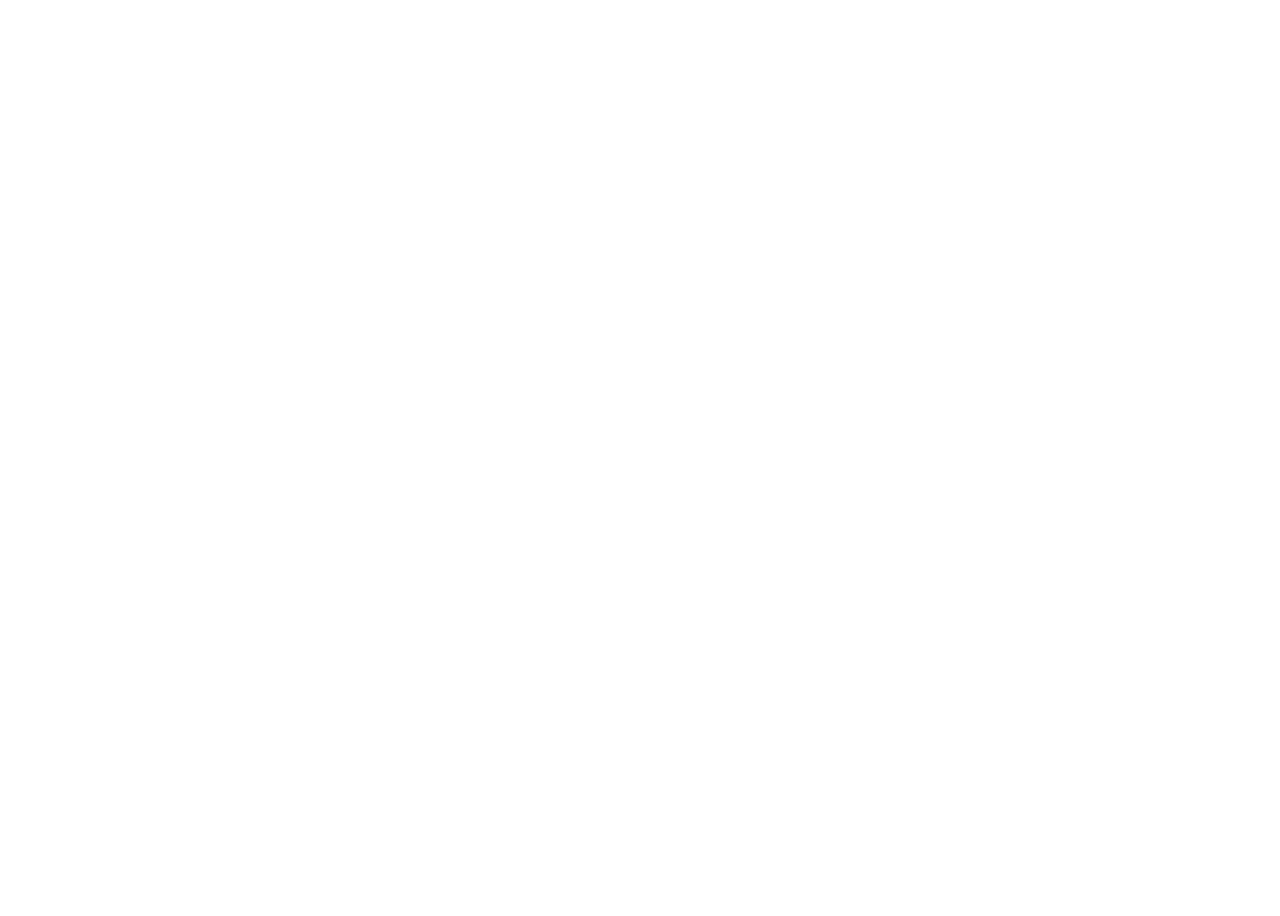
==== day1/index.html @ d2c2cd42 "project day1 done" ====
<!DOCTYPE html>
<html lang="en">
<head>
    <meta charset="UTF-8">
    <meta name="viewport" content="width=device-width, initial-scale=1.0">
    <title>Day 1</title>
    <link rel="stylesheet" href="./style.css">
</head>
<body>
    <div class="container">
        <div class="panle active" style="background-image: url(../image/download.jpeg);">
            <h3>Explore world</h3>
        </div>
        <div class="panle" style="background-image: url(../image/download.jpeg);">
            <h3>Wild forest</h3>
        </div>
        <div class="panle" style="background-image: url(../image/download.jpeg);">
            <h3>Sunny Beach</h3>
        </div>
        <div class="panle" style="background-image: url(../image/download.jpeg);">
            <h3>city on winter</h3>
        </div>
        <div class="panle" style="background-image: url(../image/download.jpeg);">
            <h3>Mountain cloud</h3>
        </div>
    </div>
</body>
</html>
<script src="./index.js"></script>
---- day1/style.css ----
*{
    box-sizing: border-box;
}
body{
    display: flex;
    align-items: center;
    height: 100vh;
    overflow: hidden;
}
.container{
    display: flex;
    width: 90vh;
}
.panle{
    background-size: auto 100%;
    background-position: center;
    background-repeat: no-repeat;
    height: 80vh;
    border-radius: 50px;
    color: #ffff;
    cursor: pointer;
    flex: 0.5;
    margin: 10px;
    position: relative;
    transition: flex 0.7s ease-in;
}
.panle h3 {
 font-size: 24px;
 position: absolute;
 bottom: 20px;
 left: 20px;
 margin: 0;
 opacity: 0;
}

.panle.active h3{
    opacity: 1;
    transition: opacity 0.3s ease-in 0.4s;
}
.panle.active{
    flex: 5;
}
@media(max-width:480px){
    .container{
        width: 100vw;
    }
    .panle:nth-of-type(4),.panle:nth-of-type(5){
        display: none;
    }
}
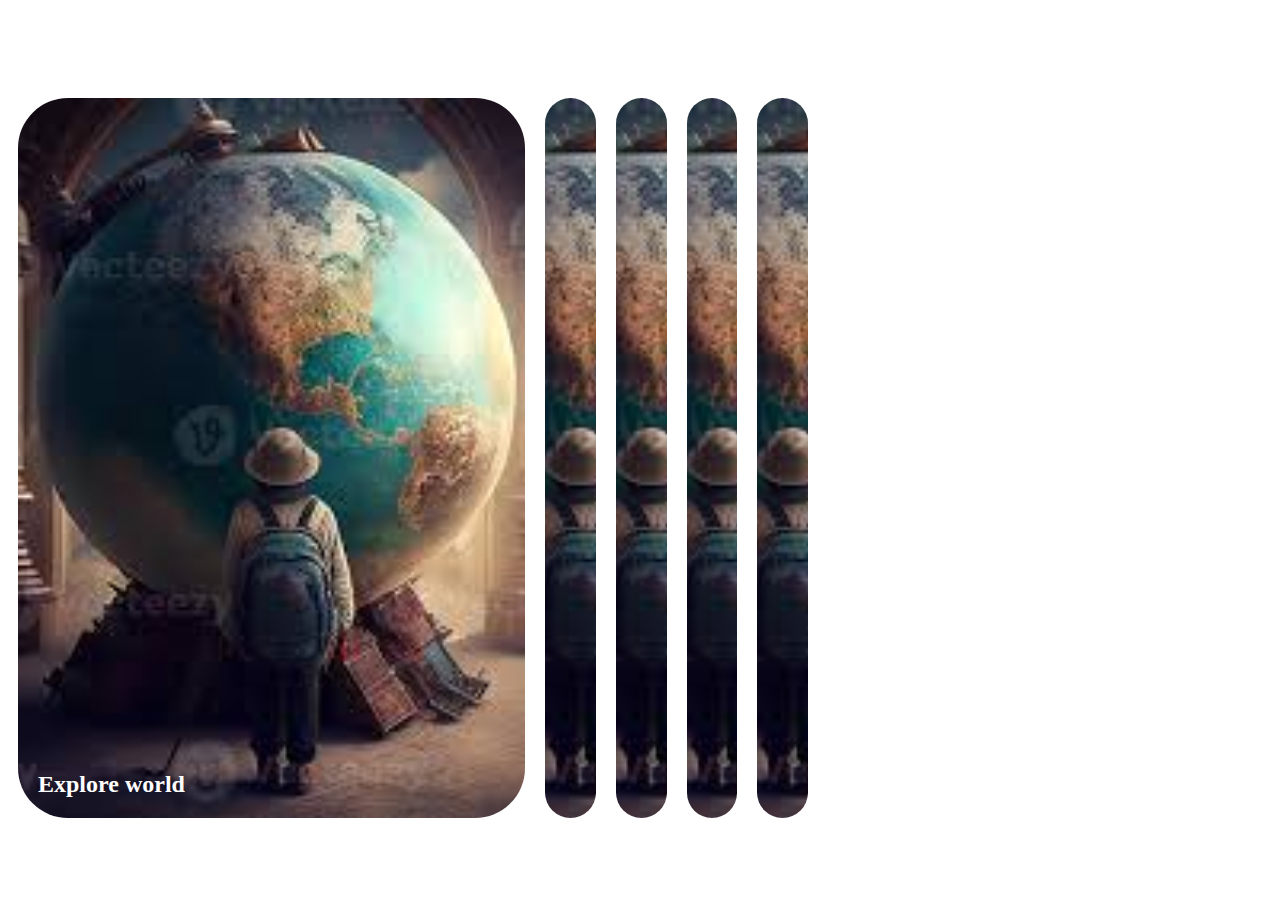
==== commit 80762508: "project day1 done" ====
--- a/day1/index.html
+++ b/day1/index.html
@@ -8,19 +8,19 @@
 </head>
 <body>
     <div class="container">
-        <div class="panle active" style="background-image: url(../image/download.jpeg);">
+        <div class="panle active" style="background-image: url(./image/download.jpeg);">
             <h3>Explore world</h3>
         </div>
-        <div class="panle" style="background-image: url(../image/download.jpeg);">
+        <div class="panle" style="background-image: url(./image/download.jpeg);">
             <h3>Wild forest</h3>
         </div>
-        <div class="panle" style="background-image: url(../image/download.jpeg);">
+        <div class="panle" style="background-image: url(./image/download.jpeg);">
             <h3>Sunny Beach</h3>
         </div>
-        <div class="panle" style="background-image: url(../image/download.jpeg);">
+        <div class="panle" style="background-image: url(./image/download.jpeg);">
             <h3>city on winter</h3>
         </div>
-        <div class="panle" style="background-image: url(../image/download.jpeg);">
+        <div class="panle" style="background-image: url(./image/download.jpeg);">
             <h3>Mountain cloud</h3>
         </div>
     </div>
